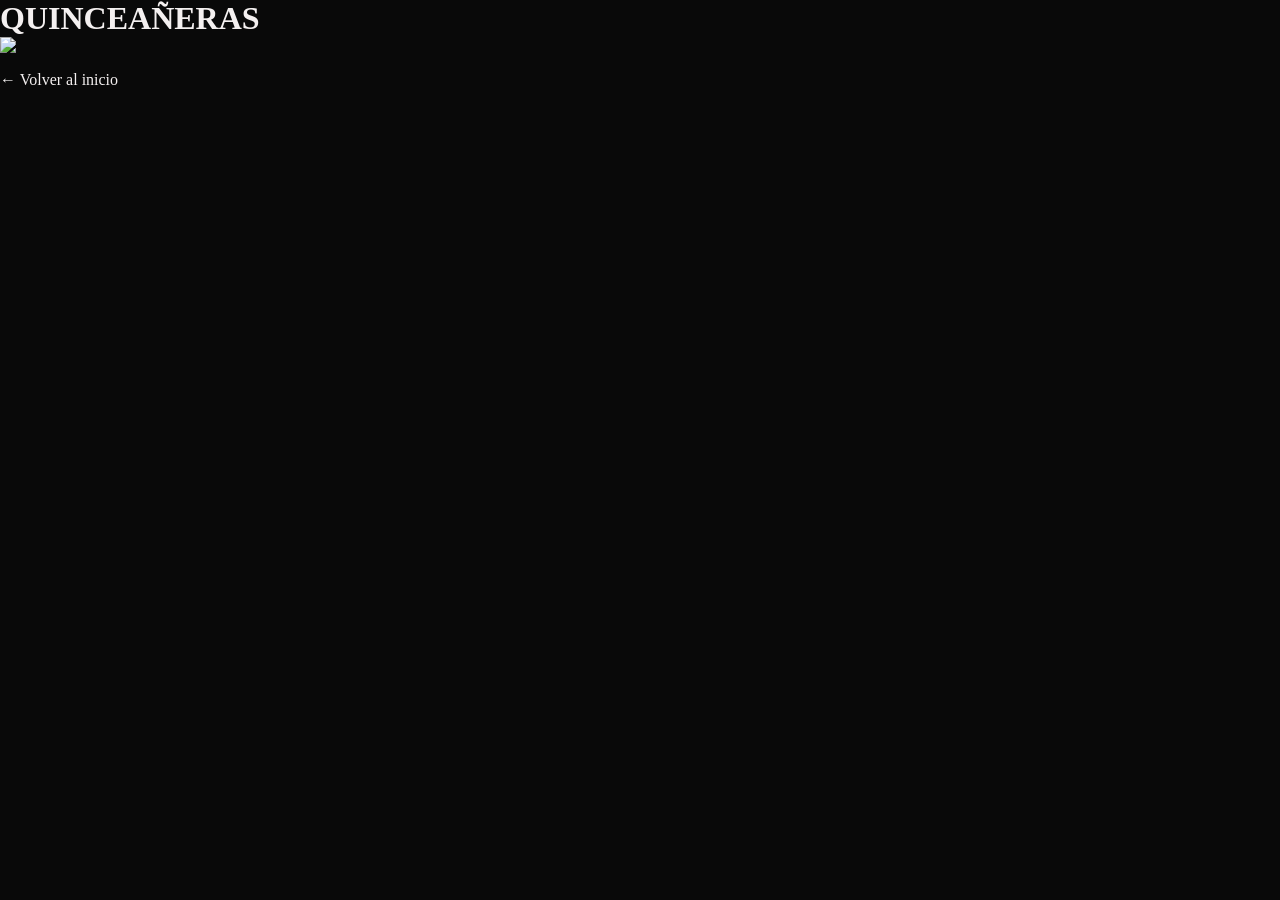
==== quinceañeras.html @ 935797a0 "Add quinceañeras.html with basic structure" ====
<!DOCTYPE html>
<html>
<head>
  <title>Quinceañeras</title>
  <link rel="stylesheet" href="estilos.css">
</head>
<body>
  <h1>QUINCEAÑERAS</h1>
  <img src="foto 2.jpg">
  <br>
  <a href="index.html">← Volver al inicio</a>
</body>
</html>
---- estilos.css ----
/* ========================================
   ALMA Y LENTE
   Fotografía, retoque y arte digital
======================================== */

:root {
    --fondo: #090909;
    --texto: #f4f0f0;
    --texto-secundario: #c5bfc0;
    --borde: #302c2d;
}

* {
    margin: 0;
    padding: 0;
    box-sizing: border-box;
}

html {
    scroll-behavior: smooth;
}

body {
    background: var(--fondo);
    color: var(--texto);
    font-family: Georgia, "Times New Roman", serif;
    overflow-x: hidden;
}

a {
    color: inherit;
    text-decoration: none;
}

img {
    display: block;
    max-width: 100%;
}

/* ========================================
   PORTADA
======================================== */

.hero {
    min-height: 510px;
    position: relative;
    display: flex;
    flex-direction: column;
    background-color: #08090d;

   background-image:
    linear-gradient(
        90deg,
        rgba(0, 0, 0, 0.90) 0%,
        rgba(0, 0, 0, 0.58) 35%,
        rgba(0, 0, 0, 0.10) 75%,
        rgba(0, 0, 0, 0.35) 100%
    ),
    url("WhatsApp Image 2026-10-26 at 15.04.44.jpeg");
        ),
        url("https://images.unsplash.com/photo-1534528741775-53994a69daeb?w=2000");

    background-position: center, center 35%;
    background-size: cover;
    background-repeat: no-repeat;
}

/* ========================================
   ENCABEZADO Y LOGOTIPO
======================================== */

.navbar {
    width: 100%;
    padding: 24px 6%;
    display: flex;
    align-items: center;
    justify-content: space-between;
    gap: 25px;
    position: relative;
    z-index: 2;
}

.logo h2 {
    font-size: clamp(21px, 2.2vw, 32px);
    font-weight: normal;
    font-style: italic;
    white-space: nowrap;
    letter-spacing: -1px;
}

.logo h2 i {
    font-size: 0.8em;
    margin-left: 4px;
}

.logo p,
.footer-col.marca p {
    margin-top: 9px;
    font-family: Arial, sans-serif;
    font-size: 9px;
    font-weight: bold;
    letter-spacing: 3px;
    line-height: 1.8;
    color: #ddd5d5;
}

.nav-links {
    display: flex;
    align-items: center;
    justify-content: flex-end;
    gap: 25px;
    list-style: none;
    font-size: 13px;
}

.nav-links > li > a {
    transition: opacity 0.3s ease;
}

.nav-links > li > a:hover {
    opacity: 0.65;
}

.nav-links a.activo {
    border-bottom: 1px solid white;
    padding-bottom: 7px;
}

.social-icons {
    display: flex;
    align-items: center;
    gap: 13px;
    font-size: 16px;
}

/* ========================================
   TEXTO PRINCIPAL
======================================== */

.hero-content {
    width: 88%;
    max-width: 1400px;
    margin: auto;
    padding: 45px 0 90px;
}

.hero-content h1 {
    font-size: clamp(38px, 4vw, 54px);
    font-weight: normal;
    line-height: 1.08;
    letter-spacing: -1px;
    margin-bottom: 20px;
}

.hero-content p {
    margin-bottom: 26px;
    font-family: Arial, sans-serif;
    font-size: 10px;
    font-weight: bold;
    letter-spacing: 3px;
    line-height: 1.8;
}

.btn {
    display: inline-block;
    border: 1px solid rgba(255, 255, 255, 0.8);
    padding: 13px 22px;
    font-family: Arial, sans-serif;
    font-size: 10px;
    letter-spacing: 2px;
    transition: background 0.3s, color 0.3s;
}

.btn:hover {
    background: white;
    color: black;
}

/* ========================================
   CATEGORÍAS FOTOGRÁFICAS
======================================== */

.categorias {
    width: 88%;
    max-width: 1400px;
    margin: 40px auto 35px;
    display: grid;
    grid-template-columns: repeat(4, minmax(0, 1fr));
    gap: 28px;
}

.cat-card {
    height: 155px;
    position: relative;
    overflow: hidden;
    background: #171414;
}

.cat-card img {
    width: 100%;
    height: 100%;
    object-fit: cover;
    transition: transform 0.5s ease;
}

.cat-card:hover img {
    transform: scale(1.06);
}

.cat-card::after {
    content: "";
    position: absolute;
    inset: 0;
    background: linear-gradient(
        transparent 15%,
        rgba(0, 0, 0, 0.72) 100%
    );
}

.cat-card h3 {
    position: absolute;
    z-index: 1;
    bottom: 25px;
    left: 0;
    width: 100%;
    text-align: center;
    font-family: Arial, sans-serif;
    font-size: 11px;
    font-weight: bold;
    letter-spacing: 3px;
}

.cat-card h3::after {
    content: "";
    display: block;
    width: 25px;
    height: 1px;
    background: white;
    margin: 12px auto 0;
}

/* ========================================
   GALERÍA DESTACADA
======================================== */

.galeria {
    width: 90%;
    max-width: 1450px;
    margin: 35px auto 40px;
}

.galeria-header {
    display: flex;
    justify-content: space-between;
    align-items: center;
    gap: 15px;
    margin-bottom: 15px;
}

.galeria-header h2 {
    font-size: 29px;
    font-weight: normal;
}

.ver-todas {
    font-family: Arial, sans-serif;
    font-size: 9px;
    letter-spacing: 1.5px;
    white-space: nowrap;
}

.galeria-wrapper {
    display: flex;
    align-items: center;
    gap: 15px;
}

.galeria-grid {
    display: grid;
    grid-template-columns: repeat(5, minmax(0, 1fr));
    gap: 14px;
    width: 100%;
}

.galeria-grid img {
    width: 100%;
    height: 220px;
    object-fit: cover;
    background: #171414;
    transition: opacity 0.3s ease;
}

.galeria-grid img:hover {
    opacity: 0.8;
}

.arrow-btn {
    flex-shrink: 0;
    background: transparent;
    border: none;
    color: white;
    font-family: Georgia, serif;
    font-size: 27px;
    cursor: pointer;
}

/* ========================================
   PIE DE PÁGINA
======================================== */

footer {
    border-top: 1px solid var(--borde);
    padding: 30px 6%;
    display: grid;
    grid-template-columns: 1fr 1fr 1fr;
    align-items: center;
    gap: 25px;
}

.footer-col.marca h3 {
    font-size: 27px;
    font-style: italic;
    font-weight: normal;
}

.footer-col.frase {
    text-align: center;
    font-size: 17px;
    font-style: italic;
    line-height: 1.6;
    color: var(--texto-secundario);
}

.footer-col.contacto {
    text-align: right;
}

.footer-col.contacto h4 {
    font-size: 18px;
    font-weight: normal;
    margin-bottom: 12px;
}

.footer-social {
    display: flex;
    justify-content: flex-end;
    gap: 16px;
    font-size: 17px;
}

.copyright {
    margin-top: 25px;
    font-family: Arial, sans-serif;
    font-size: 9px;
    color: #aaa;
}

/* ========================================
   TABLETAS
======================================== */

@media (max-width: 900px) {
    .navbar {
        padding: 22px 4%;
        align-items: flex-start;
    }

    .nav-links {
        gap: 14px;
        flex-wrap: wrap;
        font-size: 12px;
    }

    .categorias {
        width: 92%;
        gap: 15px;
    }

    .cat-card {
        height: 130px;
    }

    .galeria-grid {
        grid-template-columns: repeat(3, minmax(0, 1fr));
    }

    .galeria-grid img {
        height: 190px;
    }

    .galeria-grid img:nth-child(n+4) {
        display: none;
    }
}

/* ========================================
   TELÉFONOS
======================================== */

@media (max-width: 600px) {
    .hero {
        min-height: 550px;
        background-position: center, 58% center;
    }

    .navbar {
        flex-direction: column;
        align-items: flex-start;
        gap: 22px;
        padding: 22px 6%;
    }

    .logo p {
        font-size: 8px;
        letter-spacing: 2px;
    }

    .nav-links {
        justify-content: flex-start;
        gap: 15px;
        row-gap: 18px;
    }

    .social-icons {
        gap: 13px;
    }

    .hero-content {
        width: 88%;
        margin: auto;
        padding: 35px 0 55px;
    }

    .hero-content h1 {
        font-size: 39px;
    }

    .hero-content p {
        font-size: 8px;
        letter-spacing: 1.5px;
    }

    .categorias {
        grid-template-columns: repeat(2, minmax(0, 1fr));
        gap: 12px;
        margin-top: 25px;
    }

    .cat-card {
        height: 125px;
    }

    .cat-card h3 {
        font-size: 9px;
        letter-spacing: 2px;
    }

    .galeria {
        width: 88%;
        margin-top: 30px;
    }

    .galeria-header {
        align-items: flex-start;
        flex-direction: column;
        gap: 10px;
    }

    .galeria-header h2 {
        font-size: 26px;
    }

    .galeria-wrapper {
        gap: 7px;
    }

    .galeria-grid {
        grid-template-columns: repeat(2, minmax(0, 1fr));
        gap: 10px;
    }

    .galeria-grid img {
        height: 180px;
    }

    .galeria-grid img:nth-child(n+3) {
        display: none;
    }

    footer {
        grid-template-columns: 1fr;
        text-align: center;
        gap: 28px;
        padding: 35px 6%;
    }

    .footer-col.marca h3 {
        font-size: 25px;
    }

    .footer-col.contacto {
        text-align: center;
    }

    .footer-social {
        justify-content: center;
    }

    .copyright {
        line-height: 1.8;
    }
}
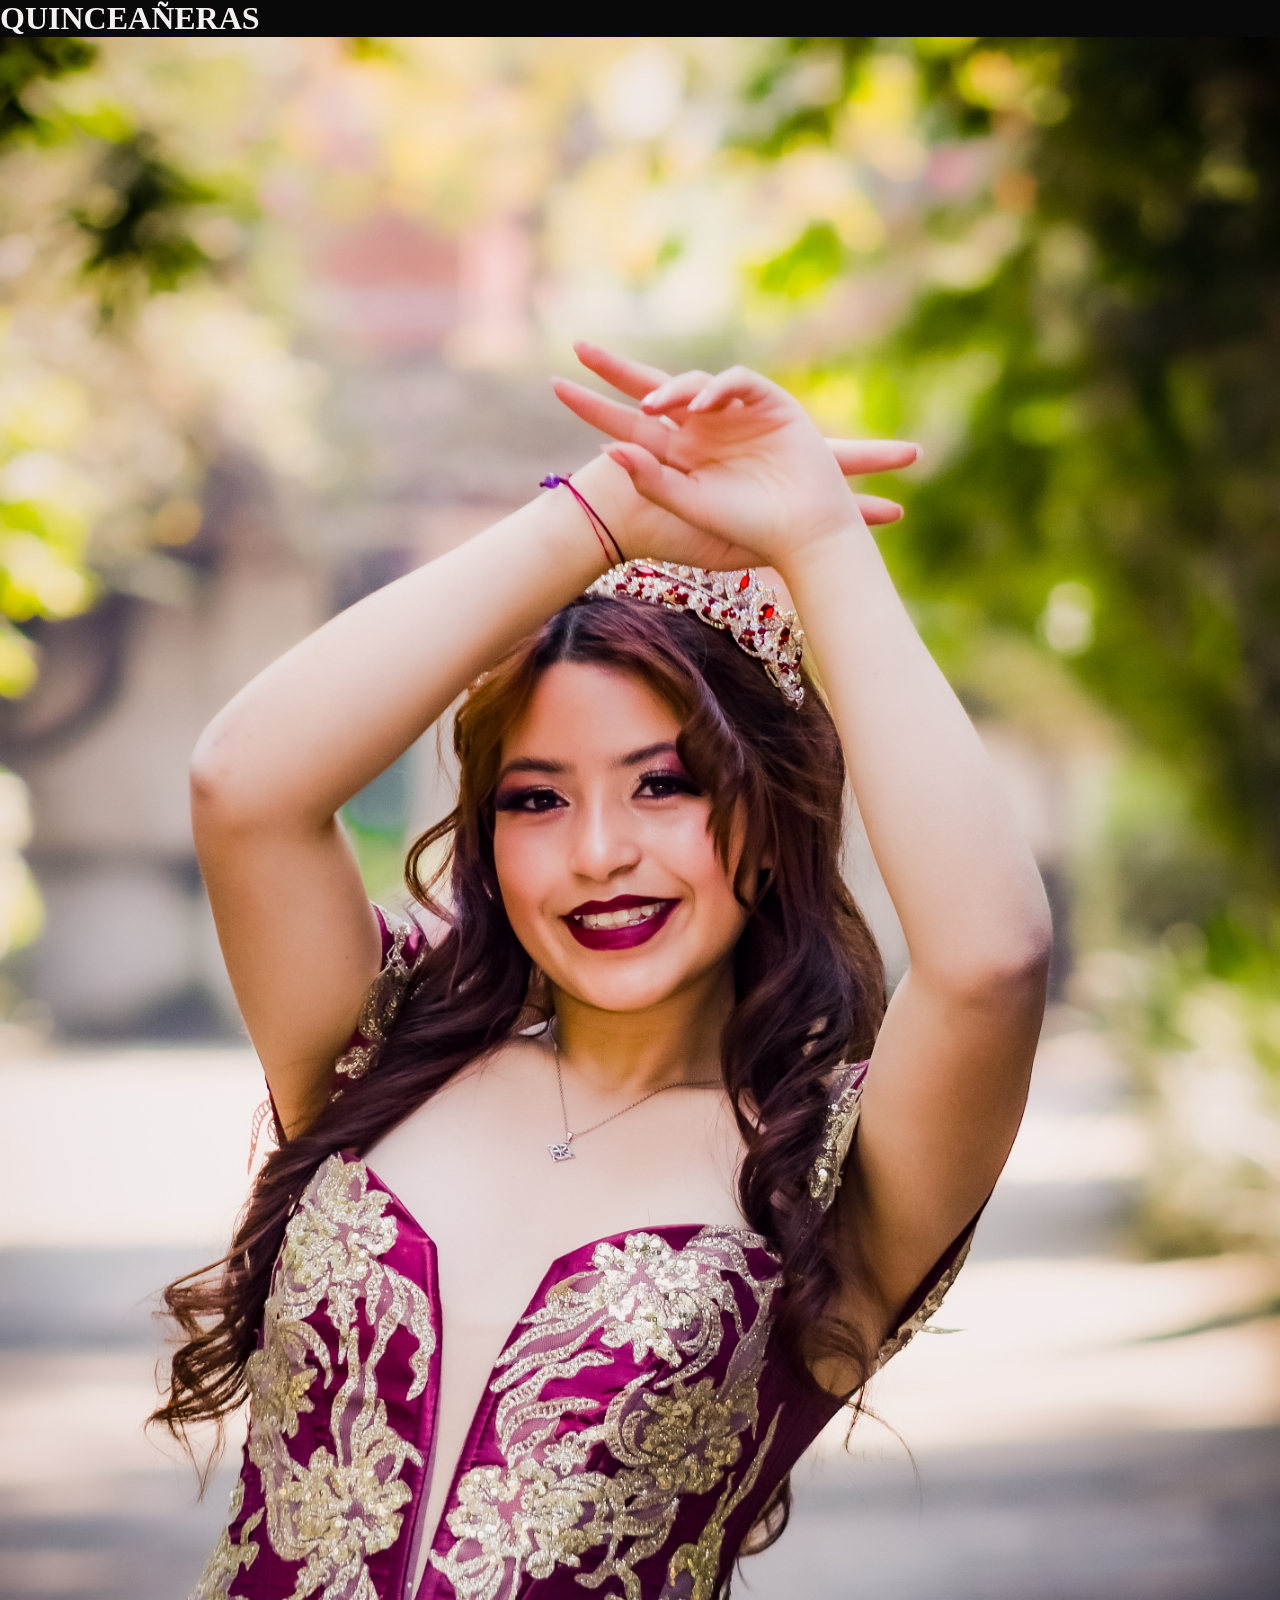
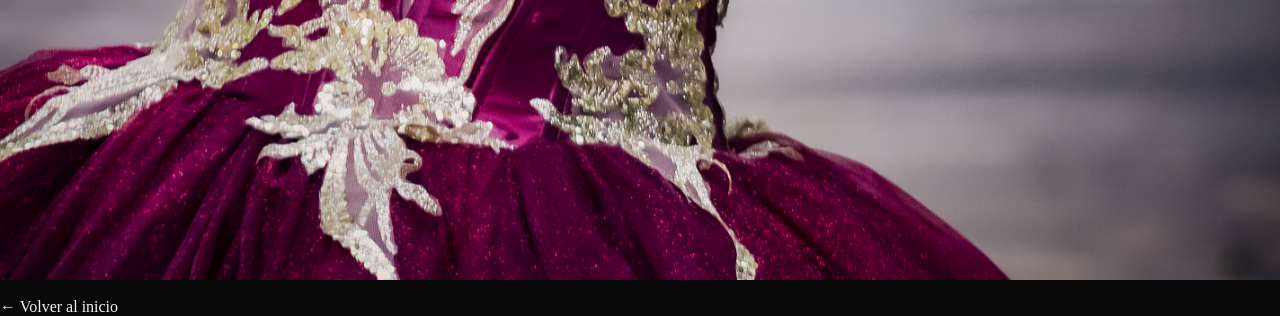
==== commit 97b14032: "Update image source in quinceañeras.html" ====
--- a/quinceañeras.html
+++ b/quinceañeras.html
@@ -6,7 +6,7 @@
 </head>
 <body>
   <h1>QUINCEAÑERAS</h1>
-  <img src="foto 2.jpg">
+  <img src="jpg (5).jpg">
   <br>
   <a href="index.html">← Volver al inicio</a>
 </body>
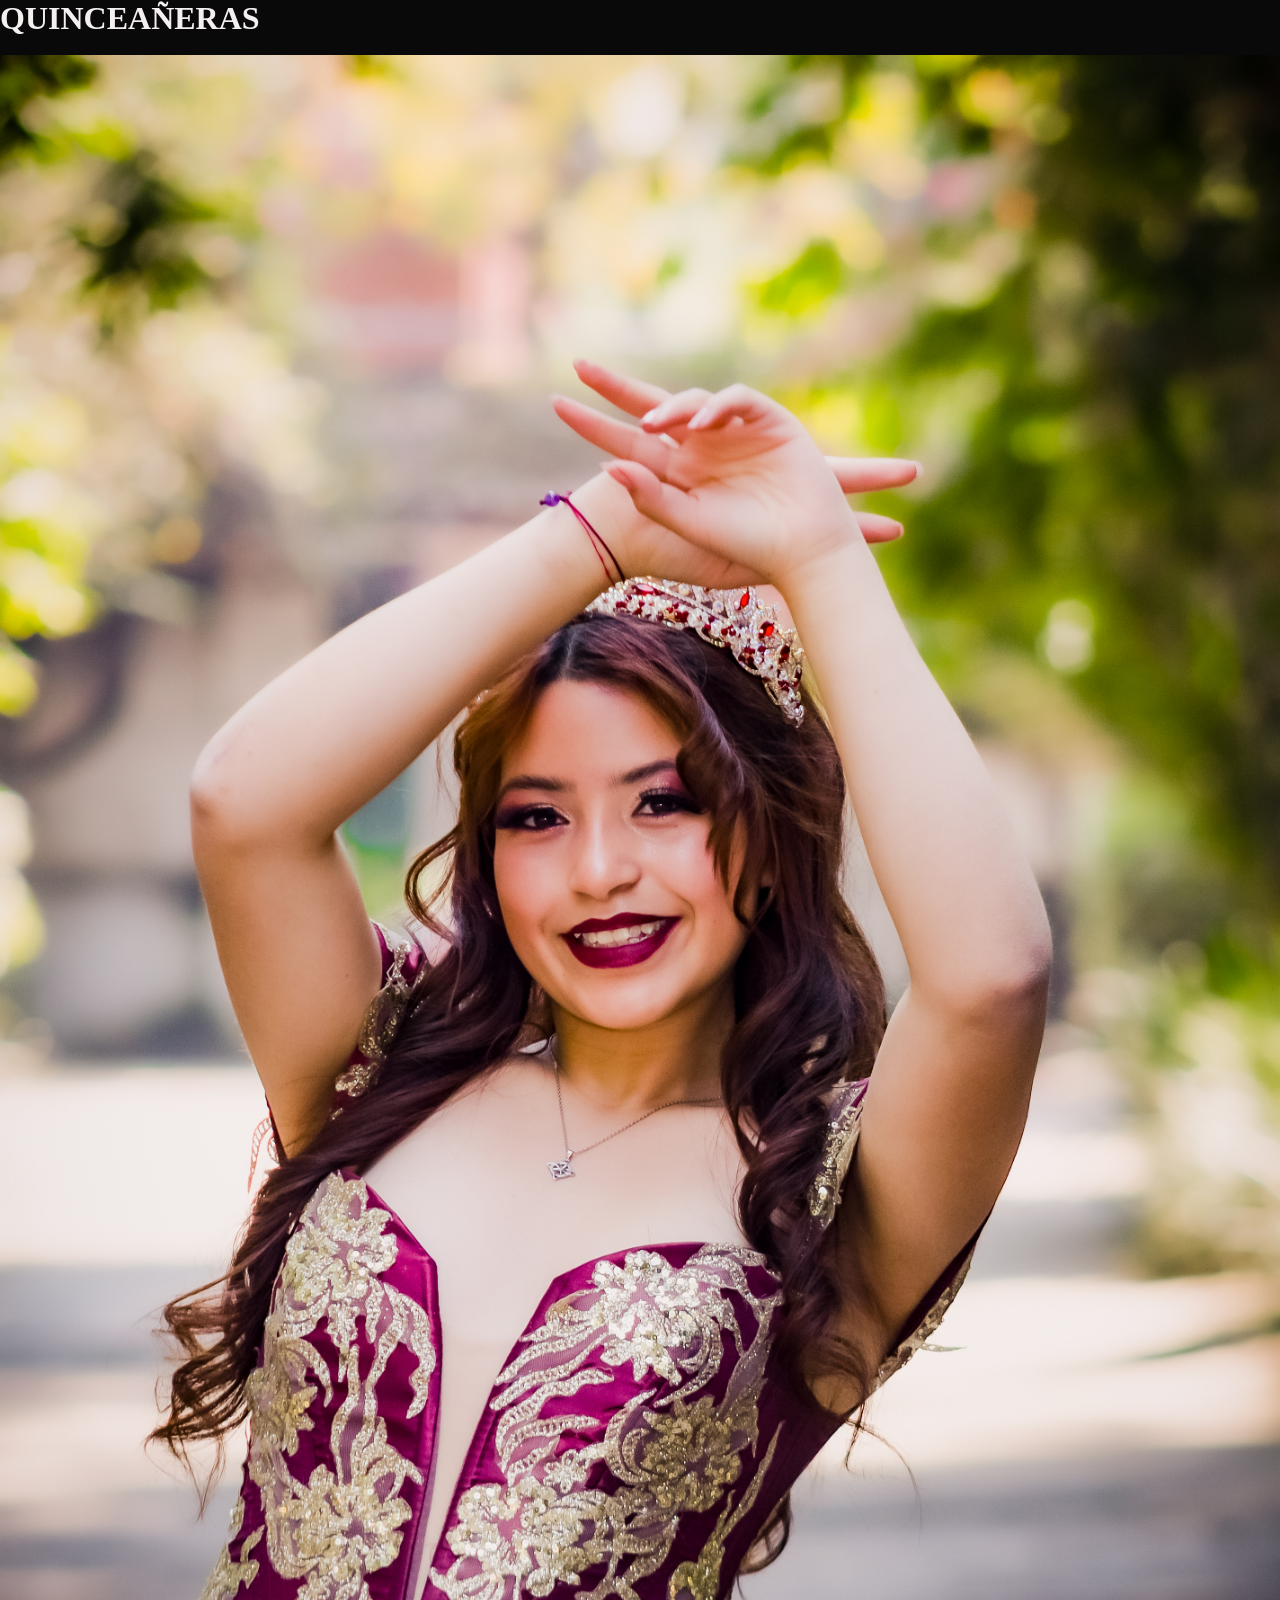
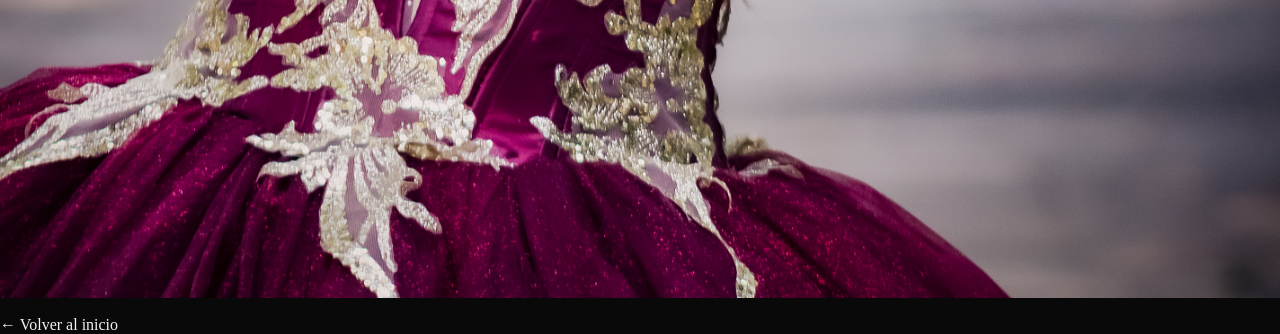
==== commit 83b4a595: "Fix image source URL encoding in quinceañeras.html" ====
--- a/quinceañeras.html
+++ b/quinceañeras.html
@@ -6,7 +6,7 @@
 </head>
 <body>
   <h1>QUINCEAÑERAS</h1>
-  <img src="jpg (5).jpg">
+  <img src="jpg%20(5).jpg">
   <br>
   <a href="index.html">← Volver al inicio</a>
 </body>
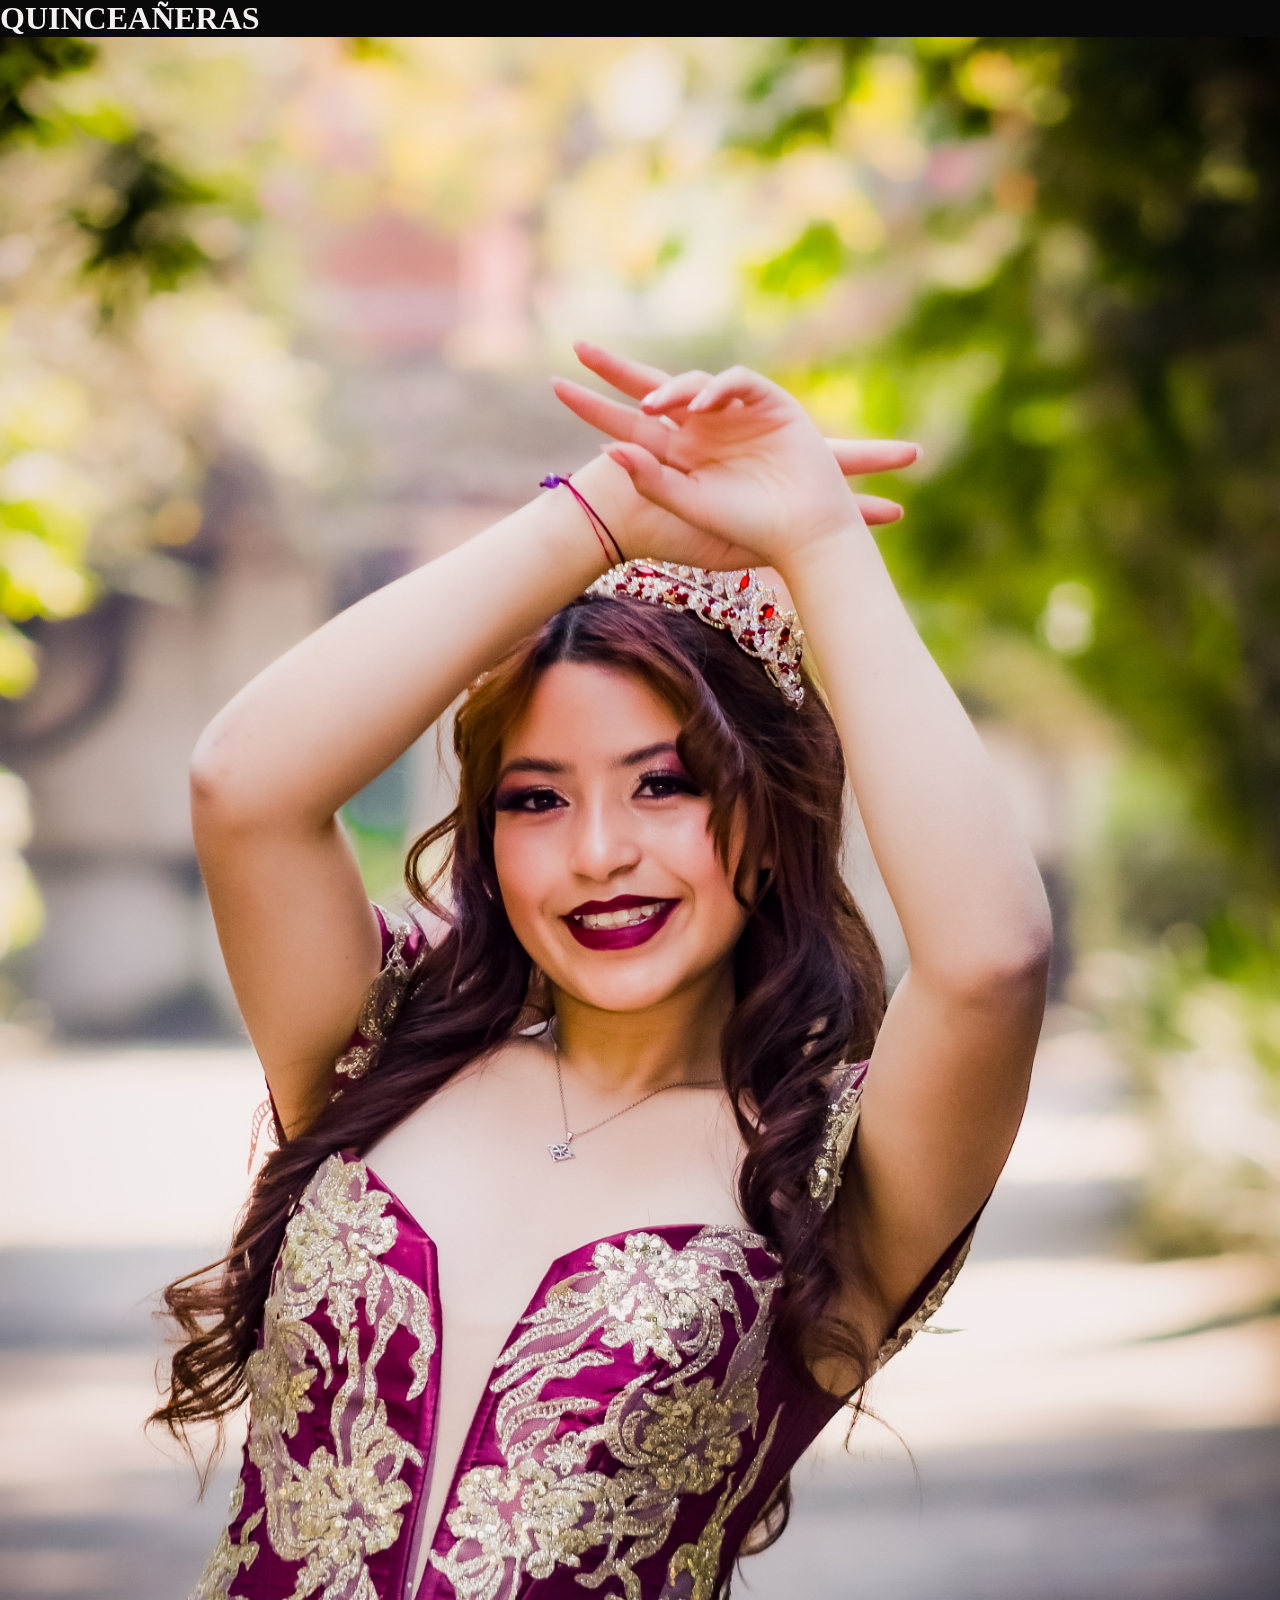
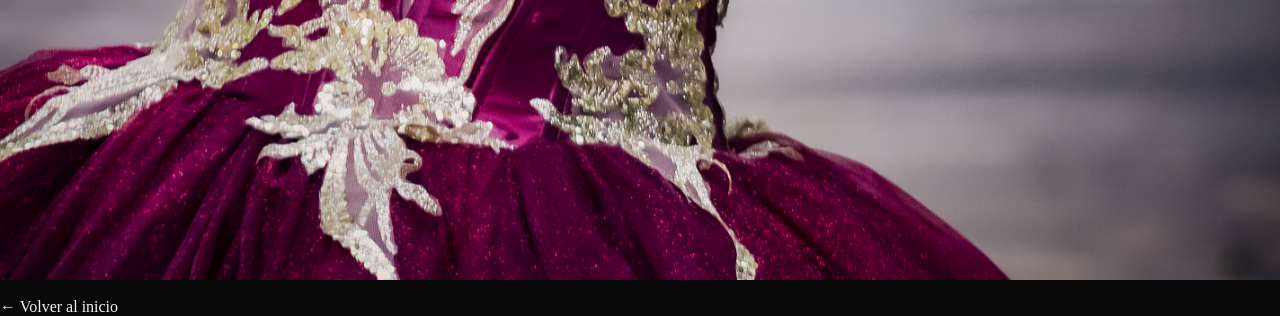
==== commit f0c2b047: "Update image source in quinceañeras.html" ====
--- a/quinceañeras.html
+++ b/quinceañeras.html
@@ -6,7 +6,7 @@
 </head>
 <body>
   <h1>QUINCEAÑERAS</h1>
-  <img src="jpg%20(5).jpg">
+ <img src="foto5.jpg">
   <br>
   <a href="index.html">← Volver al inicio</a>
 </body>
